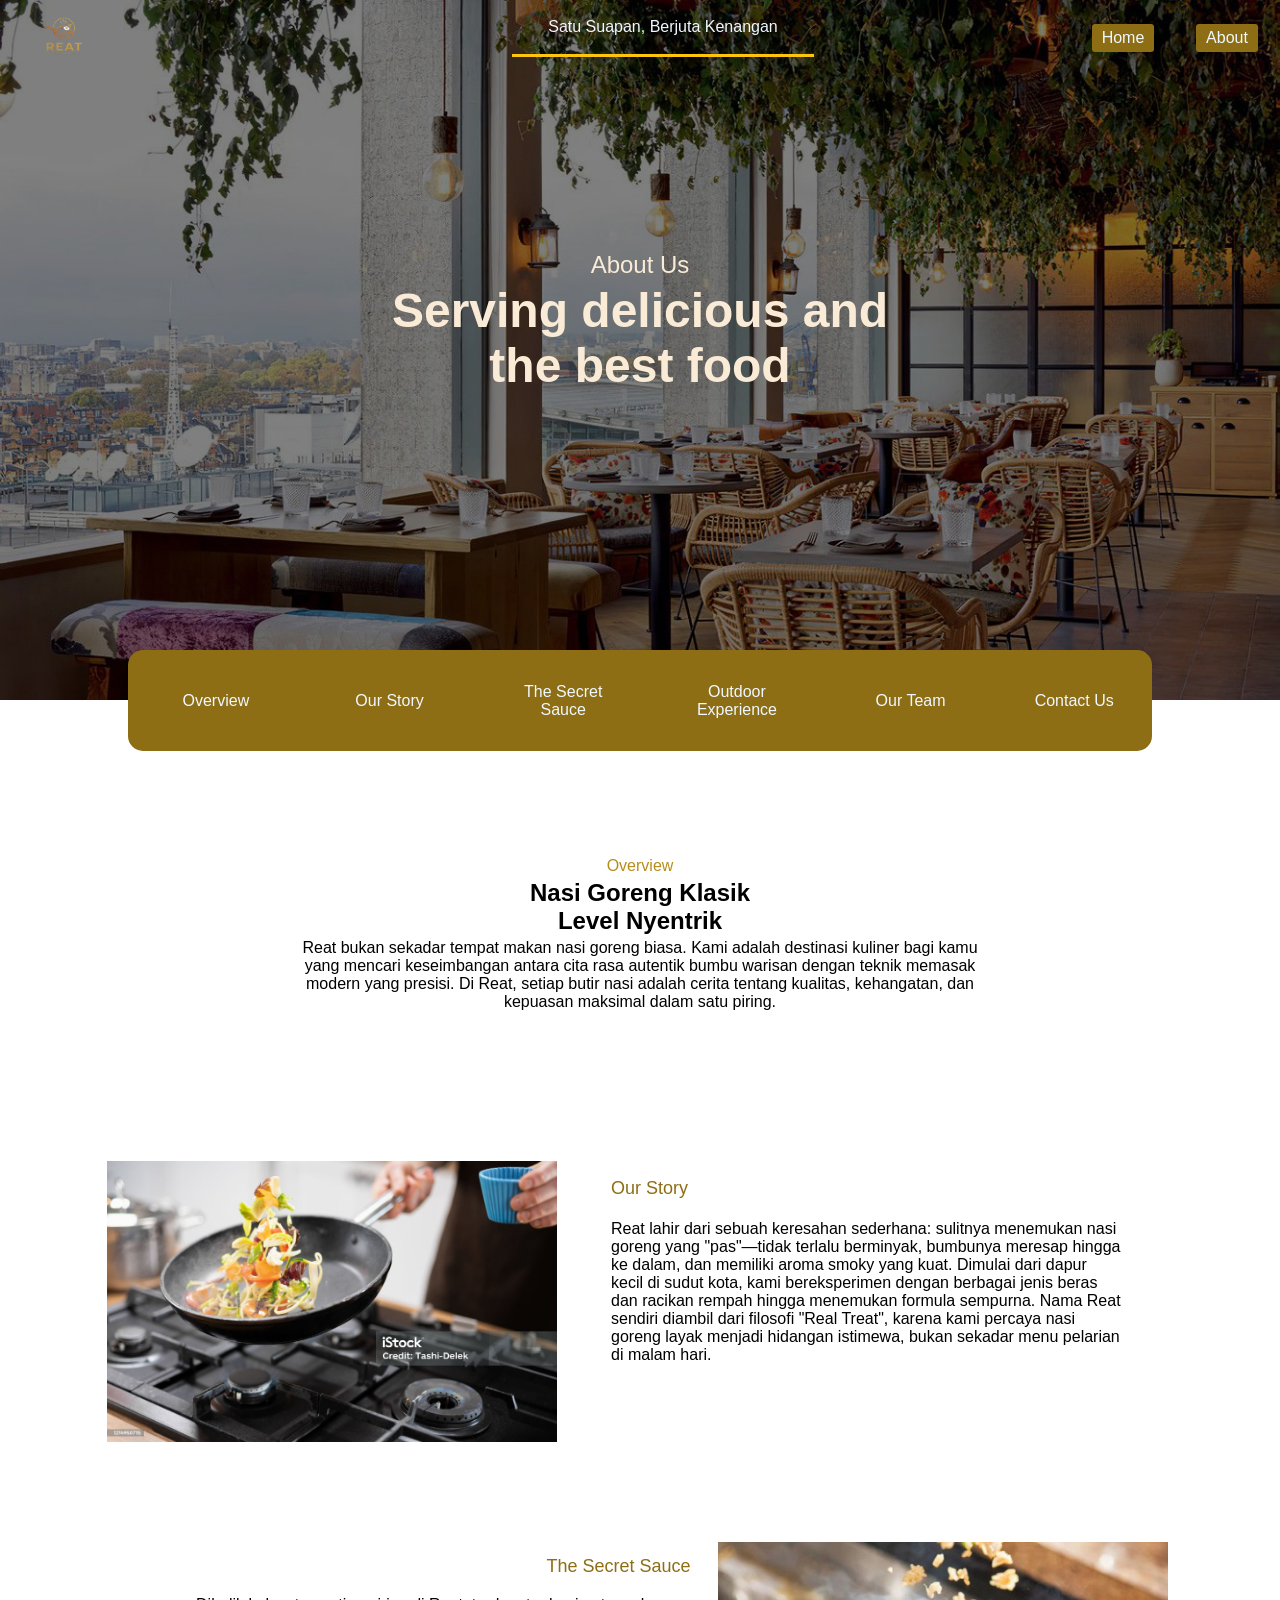
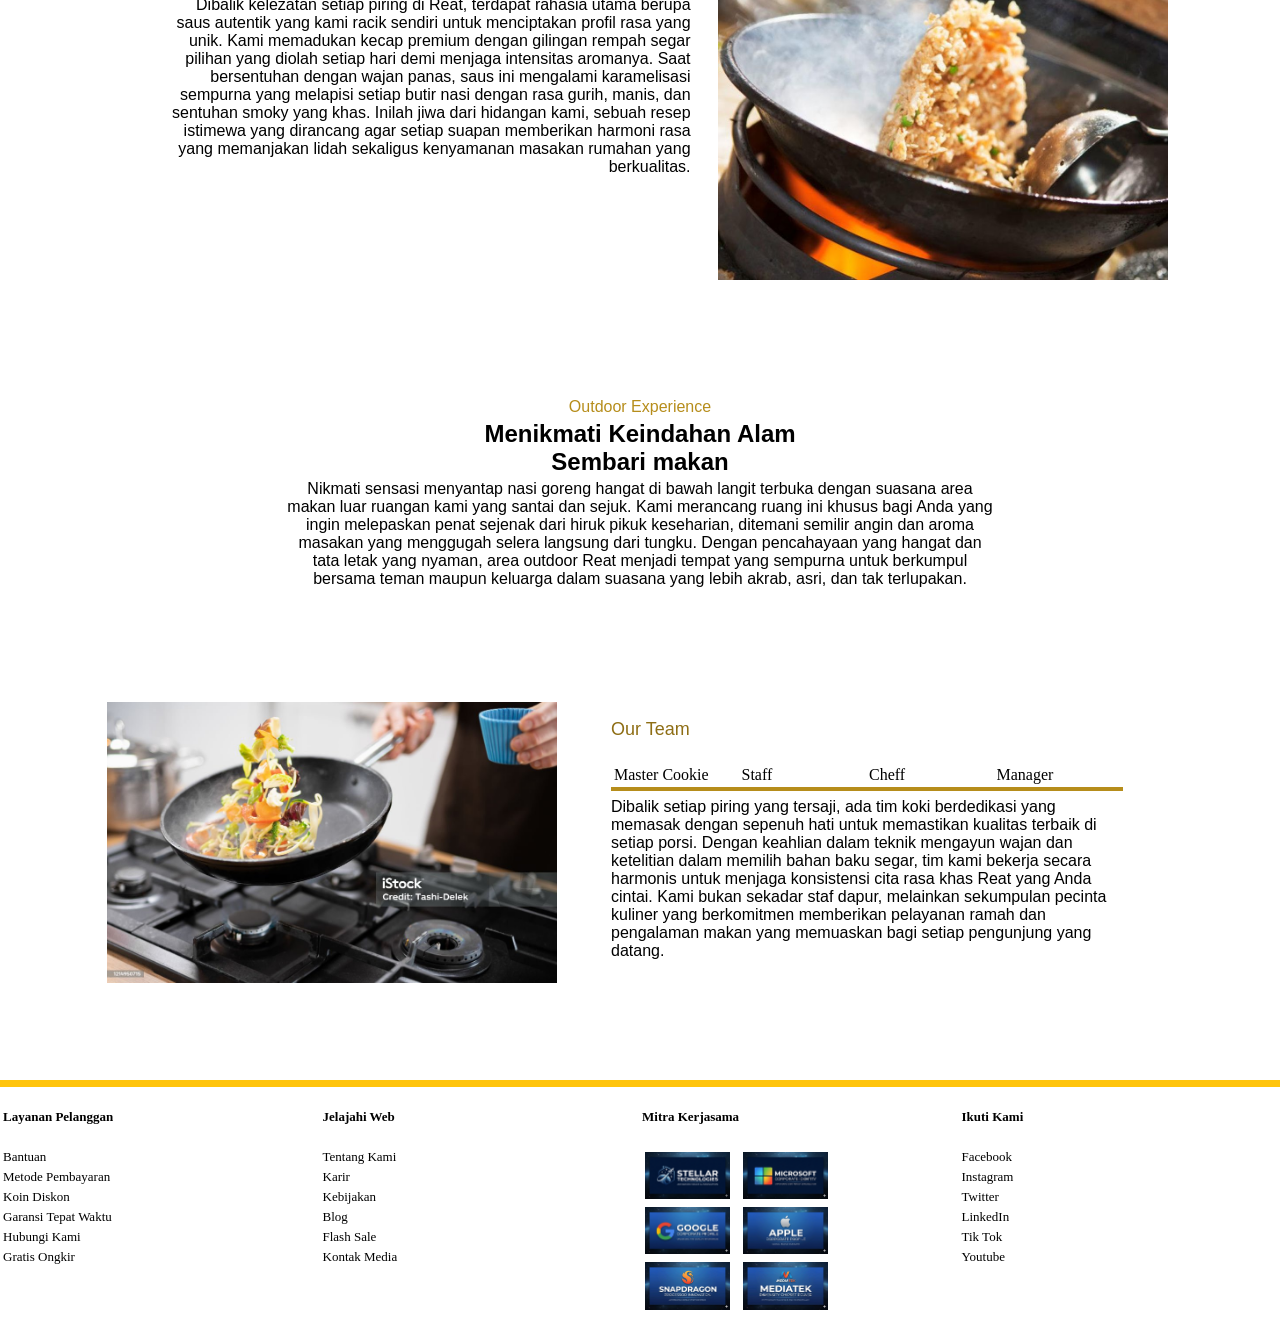
==== About-id.html @ 75ddb671 "Add files via upload" ====
<!DOCTYPE html>
<html lang="en">
<head>
    <meta charset="UTF-8">
    <meta name="viewport" content="width=device-width, initial-scale=1.0">
    <title>Document</title>
    <link rel="stylesheet" href="about.css">
</head>
<body>
    <div class="kinkk">
    <table class="hed" border="0" width="100%" height="30px">
        <tr>
            <td width="250px">
                 <img src="log.png" alt="logo" width="120px">
            </td>
            <td>
                <font>
                <center>
                    <p>
                        Satu Suapan, Berjuta Kenangan
                    </p><br>
                    <hr color="#ffc40c" width="300px" size="3" >
                </center>
                </font>
            </td>
            <td width="100px">
                <font> 
                <center>
                    <p>
                        <a href="m.html" class="oki0">
                            Home
                        </a>
                    </p>
                </center>
                </font>
            </td>
            <td width="100px">
                <font>
                <center>
                    <p>
                        <a href="About-id.html" class="oki0">
                            About
                        </a>
                    </p>
                </center>
                </font>
            </td>
        </tr>
    </table>
    


    <center>
        <table border="0" height="900px" width="95%" class="imm">
            <tr>
                <td width="20%" rowspan="2">
                    
                </td>
                <td width="60%" height="40%" valign="bottom">
                    About Us
                </td>
                <td width="20%">
                    
                </td>
            </tr>
            <tr>
                <td valign="top">
                    <h1>
                    Serving delicious and <br> the best food
                    </h1>
                </td>
            </tr>
        </table>
        <br><br>
        <font color="#FAF5EB" >
            <table class="subn" border="0" bgcolor="#8E6E15" width="85%" height="95px" style="font-family: 'Trebuchet MS', 'Lucida Sans Unicode', 'Lucida Grande', 'Lucida Sans', Arial, sans-serif;text-decoration: none;">
                <tr>
                    <td width="17%">
                        <div class="iw1">
                            <div class="w1">
                                <center>
                                    <a href="#15" style="text-decoration: none; color: aliceblue;">
                                        Overview
                                    </a>
                                </center>
                            </div>
                        </div>
                    </td>
                    <td width="17%">
                        <div class="iw2">
                            <div class="w2">
                                <center>
                                    <a href="#16" style="text-decoration: none; color: aliceblue;">
                                        Our Story
                                    </a>
                                </center>
                            </div>
                        </div>
                    </td>
                    <td width="17%">
                        <div class="iw3">
                            <div class="w3">
                                <center>
                                    <a href="#18" style="text-decoration: none; color: aliceblue;">
                                        The Secret Sauce
                                    </a>
                                </center>
                            </div>
                        </div>
                    </td>
                    <td width="17%">
                        <div class="iw4">
                            <div class="w4">
                                <center>
                                    <a href="#19" style="text-decoration: none; color: aliceblue;">
                                        Outdoor Experience
                                    </a>
                                </center>
                            </div>
                        </div>
                    </td>
                    <td width="17%">
                        <div class="iw5">
                            <div class="w5">
                                <center>
                                    <a href="#20" style="text-decoration: none; color: aliceblue;">
                                        Our Team
                                    </a>
                                </center>
                            </div>
                        </div>
                    </td>
                    <td width="17%">
                        <div class="iw6">
                            <div class="w6">
                                <center>
                                    <a href="#21" style="text-decoration: none; color: aliceblue;">
                                        Contact Us
                                    </a>
                                </center>
                            </div>
                        </div>
                    </td>
                </tr>
            </table>
        </font>
    </div>
    </center>

    <br><br><br>
    <center>
        <table border="0" width="80%">
            <tr>
                <td colspan="3" id="15">
                    <center>
                        <font face="Trebuchet MS, Arial, sans-serif" color="#B68D1B">
                            Overview
                        </font>
                    </center>
                </td>
            </tr>
            <tr>
                <td colspan="3">
                    <center>
                        <font face="Trebuchet MS, Arial, sans-serif">
                            <h2>
                            Nasi Goreng Klasik <br> Level Nyentrik
                            </h2>
                        </font>
                    </center>
                </td>
            </tr>
            <tr>
                <td width="15%">

                </td>
                <td>
                    <center>
                        <font face="Trebuchet MS, Arial, sans-serif">
                            Reat bukan sekadar tempat makan nasi goreng biasa. Kami adalah destinasi kuliner bagi kamu yang mencari keseimbangan antara cita rasa autentik bumbu warisan dengan teknik memasak modern yang presisi. Di Reat, setiap butir nasi adalah cerita tentang kualitas, kehangatan, dan kepuasan maksimal dalam satu piring.
                        </font>
                    </center>
                </td>
                <td width="15%">

                </td>
            </tr>
        </table>
    </center>
    <br><br><br><br><br><br><br><br>
    <table border="0" width="100%">
        <tr>
            <td width="100px" rowspan="2">

            </td>
            <td rowspan="2" width="500px">
                <img src="aboutimg/wj.jpg" alt="" width="450px">
            </td>
            <td height="55px" id="16">
                <font face="Trebuchet MS, Arial, sans-serif" color="#8E6E15" size="4">
                    Our Story
                </font>
            </td>
            <td rowspan="2" width="150px">
            </td>
        </tr>
        <tr>
            <td valign="top">
                <font face="Trebuchet MS, Arial, sans-serif">
                    Reat lahir dari sebuah keresahan sederhana: sulitnya menemukan nasi goreng yang "pas"—tidak terlalu berminyak, bumbunya meresap hingga ke dalam, dan memiliki aroma smoky yang kuat. Dimulai dari dapur kecil di sudut kota, kami bereksperimen dengan berbagai jenis beras dan racikan rempah hingga menemukan formula sempurna. Nama Reat sendiri diambil dari filosofi "Real Treat", karena kami percaya nasi goreng layak menjadi hidangan istimewa, bukan sekadar menu pelarian di malam hari.
                </font>
            </td>
        </tr>
    </table>
    <br><br><br><br><br>
    <table border="0" width="100%">
        <tr>
            <td width="150px" rowspan="2">

            </td>
            <td  width="500px" height="50px" id="18" align="right">
                <font face="Trebuchet MS, Arial, sans-serif" color="#8E6E15" size="4">
                    The Secret Sauce
                </font>
            </td>
            <td width="450px" rowspan="2" align="right">
                <img src="aboutimg/ar.jpeg" alt="" width="450px">
            </td>
            <td rowspan="2" width="100px">
            </td>
        </tr>
        <tr>
            <td valign="top" align="right">
                <font face="Trebuchet MS, Arial, sans-serif">
                    Dibalik kelezatan setiap piring di Reat, terdapat rahasia utama berupa saus autentik yang kami racik sendiri untuk menciptakan profil rasa yang unik. Kami memadukan kecap premium dengan gilingan rempah segar pilihan yang diolah setiap hari demi menjaga intensitas aromanya. Saat bersentuhan dengan wajan panas, saus ini mengalami karamelisasi sempurna yang melapisi setiap butir nasi dengan rasa gurih, manis, dan sentuhan smoky yang khas. Inilah jiwa dari hidangan kami, sebuah resep istimewa yang dirancang agar setiap suapan memberikan harmoni rasa yang memanjakan lidah sekaligus kenyamanan masakan rumahan yang berkualitas.
                </font>
            </td>
        </tr>
    </table>
    <br><br><br><br><br><br>

    <center>
        <table border="0" width="80%" id="19">
            <tr>
                <td colspan="3">
                    <center>
                        <font face="Trebuchet MS, Arial, sans-serif" color="#B68D1B">
                            Outdoor Experience
                        </font>
                    </center>
                </td>
            </tr>
            <tr>
                <td colspan="3">
                    <center>
                        <font face="Trebuchet MS, Arial, sans-serif">
                            <h2>
                            Menikmati Keindahan Alam <br> Sembari makan
                            </h2>
                        </font>
                    </center>
                </td>
            </tr>
            <tr>
                <td width="15%">

                </td>
                <td>
                    <center>
                        <font face="Trebuchet MS, Arial, sans-serif">
                           Nikmati sensasi menyantap nasi goreng hangat di bawah langit terbuka dengan suasana area makan luar ruangan kami yang santai dan sejuk. Kami merancang ruang ini khusus bagi Anda yang ingin melepaskan penat sejenak dari hiruk pikuk keseharian, ditemani semilir angin dan aroma masakan yang menggugah selera langsung dari tungku. Dengan pencahayaan yang hangat dan tata letak yang nyaman, area outdoor Reat menjadi tempat yang sempurna untuk berkumpul bersama teman maupun keluarga dalam suasana yang lebih akrab, asri, dan tak terlupakan.
                        </font>
                    </center>
                </td>
                <td width="15%">

                </td>
            </tr>
        </table>
    </center>
    <br><br><br><br><br><br>

    <table border="0" width="100%" id="20">
        <tr>
            <td width="100px" rowspan="3">

            </td>
            <td rowspan="3" width="500px">
                <img src="aboutimg/wj.jpg" alt="" width="450px">
            </td>
            <td height="55px" id="16">
                <font face="Trebuchet MS, Arial, sans-serif" color="#8E6E15" size="4">
                    Our Team
                </font>
            </td>
            <td rowspan="3" width="150px">
            </td>
        </tr>
        <tr>
            <td>
                <table border="0" width="100%">
                    <tr>
                        <td width="25%">
                            Master Cookie
                        </td>
                        <td width="25%">
                            Staff
                        </td>
                        <td width="25%">
                            Cheff
                        </td>
                        <td width="25%">
                            Manager
                        </td>
                    </tr>
                </table>
                <hr color="#B68D1B" size="4">
            </td>
        </tr>
        <tr>
            <td valign="top">
                <font face="Trebuchet MS, Arial, sans-serif">
                   Dibalik setiap piring yang tersaji, ada tim koki berdedikasi yang memasak dengan sepenuh hati untuk memastikan kualitas terbaik di setiap porsi. Dengan keahlian dalam teknik mengayun wajan dan ketelitian dalam memilih bahan baku segar, tim kami bekerja secara harmonis untuk menjaga konsistensi cita rasa khas Reat yang Anda cintai. Kami bukan sekadar staf dapur, melainkan sekumpulan pecinta kuliner yang berkomitmen memberikan pelayanan ramah dan pengalaman makan yang memuaskan bagi setiap pengunjung yang datang.
                </font>
            </td>
        </tr>
    </table>
    <br><br><br><br><br>

    <hr color="ffc40c" size="7">
    <font face="calibri" size="2">
    <table border="0" width="100%" height="240px" id="21">
        <tr>
            <td width="25%" height="55px">
                <font face="calibri">
                    <b>
                    Layanan Pelanggan
                    </b>
                </font>
            </td>
            <td width="25%">
                <font face="calibri">
                    <b>
                    Jelajahi Web
                    </b>
                </font>
            </td>
            <td width="25%">
                <font face="calibri">
                    <b>
                    Mitra Kerjasama
                    </b>
                </font>
            </td>
            <td width="25%" >
                <font face="calibri">
                    <b>
                    Ikuti Kami
                    </b>
                </font>
            </td>
        </tr>
        <tr>
            <td height="15px">
               Bantuan 
            </td>
            <td>
                Tentang Kami
            </td>
            <td rowspan="7" valign="top">
                <table border="0">
                    <tr>
                        <td valign="top">
                            <img src="stel.png" alt="" width="85px">
                        </td>
                        <td width="5px" rowspan="3">

                        </td>
                        <td>
                            <img src="mic.png" alt="" width="85px">
                        </td>
                    </tr>
                    <tr>
                        <td>
                            <img src="goggle.png" alt="" width="85px">
                        </td>
                        <td>
                            <img src="ap.png" alt="" width="85px">
                        </td>
                    </tr>
                    <tr>
                        <td>
                            <img src="sp.png" alt="" width="85px">
                        </td>
                        <td>
                            <img src="mt.png" alt="" width="85px">
                        </td>
                    </tr>
                </table>
            </td>
            <td>
                Facebook
            </td>
        </tr>
        <tr>
            <td height="15px">
                Metode Pembayaran
            </td>
            <td>
                Karir
            </td>
            <td>
                Instagram
            </td>
        </tr>
        <tr>
            <td height="15px">
                Koin Diskon
            </td>
            <td>
                Kebijakan
            </td>
            <td>
                Twitter
            </td>
        </tr>
        <tr>
            <td height="15px">
                Garansi Tepat Waktu
            </td>
            <td>
                Blog
            </td>
            <td>
                LinkedIn
            </td>
        </tr>
        <tr>
            <td height="15px">
                Hubungi Kami
            </td>
            <td>
                Flash Sale
            </td>
            <td>
                Tik Tok
            </td>
        </tr>
        <tr>
            <td height="15px">
                Gratis Ongkir
            </td>
            <td>
                Kontak Media
            </td>
            <td>
                Youtube
            </td>
        </tr>
        <tr>
            <td colspan="">

            </td>
        </tr>
    </table>
    </font>
</body>
</html>
---- about.css ----
* {
        margin: 0;
}

.kinkk {
    position: relative;
    height: 800px;
    width: 100%;
}

.kinkk .hed {
    color: aliceblue;
    font-family: 'Trebuchet MS', 'Lucida Sans Unicode', 'Lucida Grande', 'Lucida Sans', Arial, sans-serif;
}

.oki0 {
    color: aliceblue;
    font-family: 'Trebuchet MS', 'Lucida Sans Unicode', 'Lucida Grande', 'Lucida Sans', Arial, sans-serif;
    text-decoration: none;
    background-color: #8E6E15;
    border-radius: 3px;
    padding-left: 10%;
    padding-right: 10%;
    padding-top: 5%;
    padding-bottom: 5%;
    display: inline-block;
    transition: 0.5s ease-in-out;
}

.oki0:hover {
    transform: scale(1.2);
}

.imm {
    position: absolute;
    text-align: center;
    font-size: x-large;
    top: 0;
    z-index: -1;
    background-image: url(re.jpg); 
    background-size: cover;
    width: 100%;
    height: 700px;
    color: antiquewhite;
    font-family: 'Trebuchet MS', 'Lucida Sans Unicode', 'Lucida Grande', 'Lucida Sans', Arial, sans-serif;
}

.subn { 
    left: 10%;
    position: absolute;
    z-index: 0;
    border-radius: 15px;
    top: 650px;
    width: 80%;
}


.iw1 {
    width: 100%;
    height: 95px; 
    display: flex;
    justify-content: center;
    align-items: center;     
}

.w1 {
    width: 70%; 
    height: 50%; 
    display: flex;
    justify-content: center;
    align-items: center;
    transition: 0.7s ease-in-out;
    border-radius: 5px;
}

.w1:hover {
    transform: scale(1.1);
    background-color: rgb(98, 75, 14);
    box-shadow: 0 0 1px 5px rgba(98, 75, 14, 0.9);
}

.iw2 {
    width: 100%;
    height: 95px; 
    display: flex;
    justify-content: center;
    align-items: center;     
}

.w2 {
    width: 70%; 
    height: 50%; 
    display: flex;
    justify-content: center;
    align-items: center;
    transition: 0.7s ease-in-out;
    border-radius: 5px;
}

.w2:hover {
    transform: scale(1.1);
    background-color: #624b0e;
    box-shadow: 0 0 10px 5px rgba(98, 75, 14, 0.9);
}

.iw3 {
    width: 100%;
    height: 95px; 
    display: flex;
    justify-content: center;
    align-items: center;     
}

.w3 {
    width: 70%; 
    height: 50%; 
    display: flex;
    justify-content: center;
    align-items: center;
    transition: 0.7s ease-in-out;
    border-radius: 5px;
}

.w3:hover {
    transform: scale(1.1);
    background-color: #624b0e;
    box-shadow: 0 0 10px 5px rgba(98, 75, 14, 0.9);
}

.iw4 {
    width: 100%;
    height: 95px; 
    display: flex;
    justify-content: center;
    align-items: center;     
}

.w4 {
    width: 70%; 
    height: 50%; 
    display: flex;
    justify-content: center;
    align-items: center;
    transition: 0.7s ease-in-out;
    border-radius: 5px;
}

.w4:hover {
    transform: scale(1.1);
    background-color: #624b0e;
    box-shadow: 0 0 10px 5px rgba(98, 75, 14, 0.9);
}

.iw5 {
    width: 100%;
    height: 95px; 
    display: flex;
    justify-content: center;
    align-items: center;     
}

.w5 {
    width: 70%; 
    height: 50%; 
    display: flex;
    justify-content: center;
    align-items: center;
    transition: 0.7s ease-in-out;
    border-radius: 5px;
}

.w5:hover {
    transform: scale(1.1);
    background-color: #624b0e;
    box-shadow: 0 0 10px 5px rgba(98, 75, 14, 0.9);
}

.iw6 {
    width: 100%;
    height: 95px; 
    display: flex;
    justify-content: center;
    align-items: center;     
}

.w6 {
    width: 70%; 
    height: 50%; 
    display: flex;
    justify-content: center;
    align-items: center;
    transition: 0.7s ease-in-out;
    border-radius: 5px;
}

.w6:hover {
    transform: scale(1.1);
    background-color: #624b0e;
    box-shadow: 0 0 10px 5px rgba(98, 75, 14, 0.9);
}
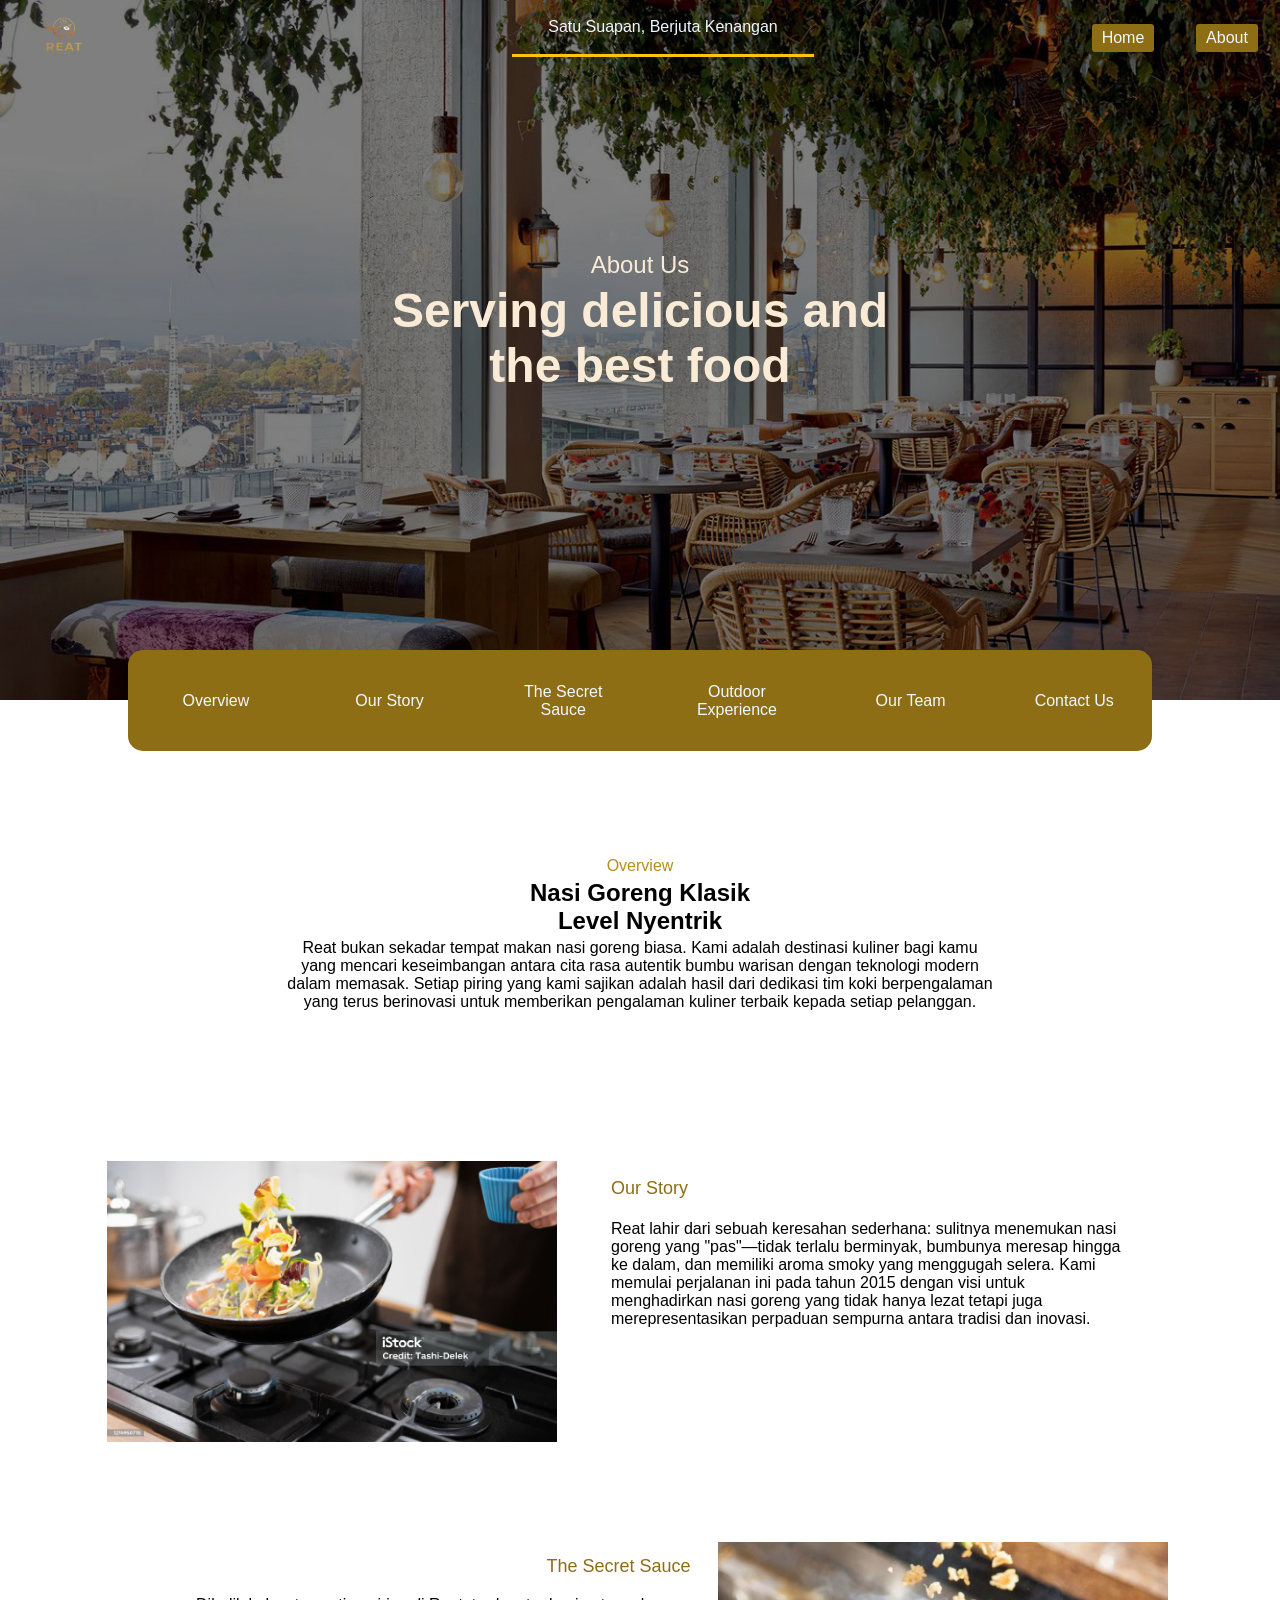
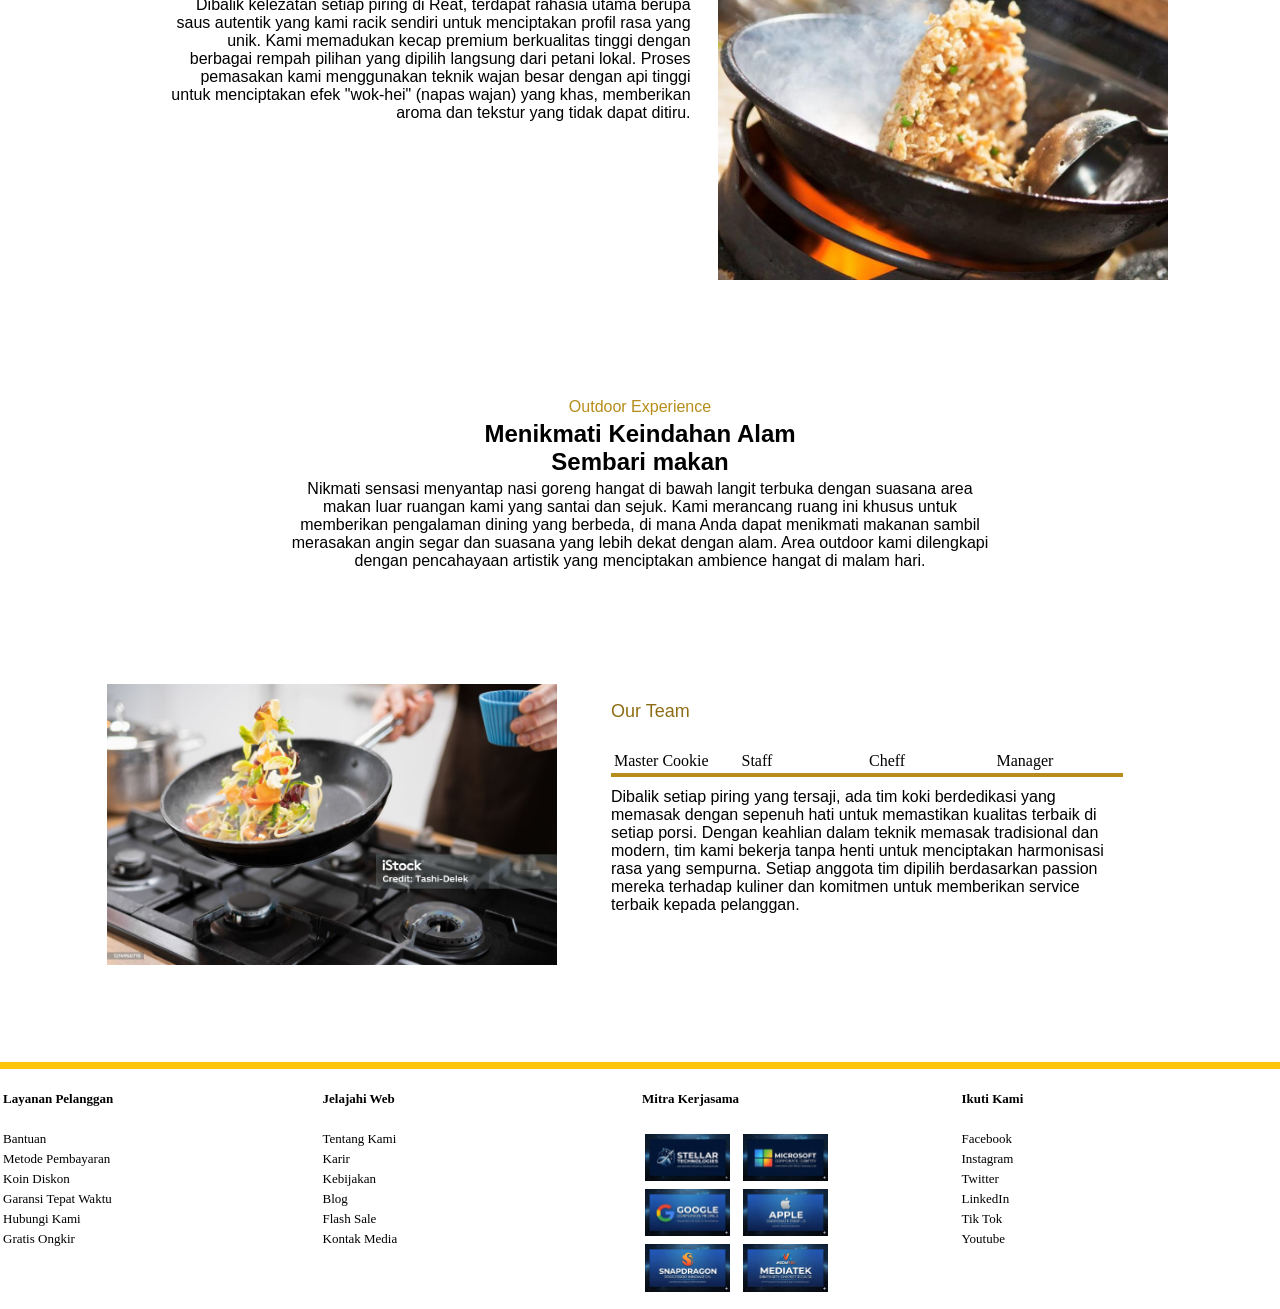
==== commit bbbaf4a4: "Create index.html and update links from m.html to index.html in About-id.html and end.html" ====
--- a/About-id.html
+++ b/About-id.html
@@ -1,468 +1,468 @@
-<!DOCTYPE html>
-<html lang="en">
-<head>
-    <meta charset="UTF-8">
-    <meta name="viewport" content="width=device-width, initial-scale=1.0">
-    <title>Document</title>
-    <link rel="stylesheet" href="about.css">
-</head>
-<body>
-    <div class="kinkk">
-    <table class="hed" border="0" width="100%" height="30px">
-        <tr>
-            <td width="250px">
-                 <img src="log.png" alt="logo" width="120px">
-            </td>
-            <td>
-                <font>
-                <center>
-                    <p>
-                        Satu Suapan, Berjuta Kenangan
-                    </p><br>
-                    <hr color="#ffc40c" width="300px" size="3" >
-                </center>
-                </font>
-            </td>
-            <td width="100px">
-                <font> 
-                <center>
-                    <p>
-                        <a href="m.html" class="oki0">
-                            Home
-                        </a>
-                    </p>
-                </center>
-                </font>
-            </td>
-            <td width="100px">
-                <font>
-                <center>
-                    <p>
-                        <a href="About-id.html" class="oki0">
-                            About
-                        </a>
-                    </p>
-                </center>
-                </font>
-            </td>
-        </tr>
-    </table>
-    
-
-
-    <center>
-        <table border="0" height="900px" width="95%" class="imm">
-            <tr>
-                <td width="20%" rowspan="2">
-                    
-                </td>
-                <td width="60%" height="40%" valign="bottom">
-                    About Us
-                </td>
-                <td width="20%">
-                    
-                </td>
-            </tr>
-            <tr>
-                <td valign="top">
-                    <h1>
-                    Serving delicious and <br> the best food
-                    </h1>
-                </td>
-            </tr>
-        </table>
-        <br><br>
-        <font color="#FAF5EB" >
-            <table class="subn" border="0" bgcolor="#8E6E15" width="85%" height="95px" style="font-family: 'Trebuchet MS', 'Lucida Sans Unicode', 'Lucida Grande', 'Lucida Sans', Arial, sans-serif;text-decoration: none;">
-                <tr>
-                    <td width="17%">
-                        <div class="iw1">
-                            <div class="w1">
-                                <center>
-                                    <a href="#15" style="text-decoration: none; color: aliceblue;">
-                                        Overview
-                                    </a>
-                                </center>
-                            </div>
-                        </div>
-                    </td>
-                    <td width="17%">
-                        <div class="iw2">
-                            <div class="w2">
-                                <center>
-                                    <a href="#16" style="text-decoration: none; color: aliceblue;">
-                                        Our Story
-                                    </a>
-                                </center>
-                            </div>
-                        </div>
-                    </td>
-                    <td width="17%">
-                        <div class="iw3">
-                            <div class="w3">
-                                <center>
-                                    <a href="#18" style="text-decoration: none; color: aliceblue;">
-                                        The Secret Sauce
-                                    </a>
-                                </center>
-                            </div>
-                        </div>
-                    </td>
-                    <td width="17%">
-                        <div class="iw4">
-                            <div class="w4">
-                                <center>
-                                    <a href="#19" style="text-decoration: none; color: aliceblue;">
-                                        Outdoor Experience
-                                    </a>
-                                </center>
-                            </div>
-                        </div>
-                    </td>
-                    <td width="17%">
-                        <div class="iw5">
-                            <div class="w5">
-                                <center>
-                                    <a href="#20" style="text-decoration: none; color: aliceblue;">
-                                        Our Team
-                                    </a>
-                                </center>
-                            </div>
-                        </div>
-                    </td>
-                    <td width="17%">
-                        <div class="iw6">
-                            <div class="w6">
-                                <center>
-                                    <a href="#21" style="text-decoration: none; color: aliceblue;">
-                                        Contact Us
-                                    </a>
-                                </center>
-                            </div>
-                        </div>
-                    </td>
-                </tr>
-            </table>
-        </font>
-    </div>
-    </center>
-
-    <br><br><br>
-    <center>
-        <table border="0" width="80%">
-            <tr>
-                <td colspan="3" id="15">
-                    <center>
-                        <font face="Trebuchet MS, Arial, sans-serif" color="#B68D1B">
-                            Overview
-                        </font>
-                    </center>
-                </td>
-            </tr>
-            <tr>
-                <td colspan="3">
-                    <center>
-                        <font face="Trebuchet MS, Arial, sans-serif">
-                            <h2>
-                            Nasi Goreng Klasik <br> Level Nyentrik
-                            </h2>
-                        </font>
-                    </center>
-                </td>
-            </tr>
-            <tr>
-                <td width="15%">
-
-                </td>
-                <td>
-                    <center>
-                        <font face="Trebuchet MS, Arial, sans-serif">
-                            Reat bukan sekadar tempat makan nasi goreng biasa. Kami adalah destinasi kuliner bagi kamu yang mencari keseimbangan antara cita rasa autentik bumbu warisan dengan teknik memasak modern yang presisi. Di Reat, setiap butir nasi adalah cerita tentang kualitas, kehangatan, dan kepuasan maksimal dalam satu piring.
-                        </font>
-                    </center>
-                </td>
-                <td width="15%">
-
-                </td>
-            </tr>
-        </table>
-    </center>
-    <br><br><br><br><br><br><br><br>
-    <table border="0" width="100%">
-        <tr>
-            <td width="100px" rowspan="2">
-
-            </td>
-            <td rowspan="2" width="500px">
-                <img src="aboutimg/wj.jpg" alt="" width="450px">
-            </td>
-            <td height="55px" id="16">
-                <font face="Trebuchet MS, Arial, sans-serif" color="#8E6E15" size="4">
-                    Our Story
-                </font>
-            </td>
-            <td rowspan="2" width="150px">
-            </td>
-        </tr>
-        <tr>
-            <td valign="top">
-                <font face="Trebuchet MS, Arial, sans-serif">
-                    Reat lahir dari sebuah keresahan sederhana: sulitnya menemukan nasi goreng yang "pas"—tidak terlalu berminyak, bumbunya meresap hingga ke dalam, dan memiliki aroma smoky yang kuat. Dimulai dari dapur kecil di sudut kota, kami bereksperimen dengan berbagai jenis beras dan racikan rempah hingga menemukan formula sempurna. Nama Reat sendiri diambil dari filosofi "Real Treat", karena kami percaya nasi goreng layak menjadi hidangan istimewa, bukan sekadar menu pelarian di malam hari.
-                </font>
-            </td>
-        </tr>
-    </table>
-    <br><br><br><br><br>
-    <table border="0" width="100%">
-        <tr>
-            <td width="150px" rowspan="2">
-
-            </td>
-            <td  width="500px" height="50px" id="18" align="right">
-                <font face="Trebuchet MS, Arial, sans-serif" color="#8E6E15" size="4">
-                    The Secret Sauce
-                </font>
-            </td>
-            <td width="450px" rowspan="2" align="right">
-                <img src="aboutimg/ar.jpeg" alt="" width="450px">
-            </td>
-            <td rowspan="2" width="100px">
-            </td>
-        </tr>
-        <tr>
-            <td valign="top" align="right">
-                <font face="Trebuchet MS, Arial, sans-serif">
-                    Dibalik kelezatan setiap piring di Reat, terdapat rahasia utama berupa saus autentik yang kami racik sendiri untuk menciptakan profil rasa yang unik. Kami memadukan kecap premium dengan gilingan rempah segar pilihan yang diolah setiap hari demi menjaga intensitas aromanya. Saat bersentuhan dengan wajan panas, saus ini mengalami karamelisasi sempurna yang melapisi setiap butir nasi dengan rasa gurih, manis, dan sentuhan smoky yang khas. Inilah jiwa dari hidangan kami, sebuah resep istimewa yang dirancang agar setiap suapan memberikan harmoni rasa yang memanjakan lidah sekaligus kenyamanan masakan rumahan yang berkualitas.
-                </font>
-            </td>
-        </tr>
-    </table>
-    <br><br><br><br><br><br>
-
-    <center>
-        <table border="0" width="80%" id="19">
-            <tr>
-                <td colspan="3">
-                    <center>
-                        <font face="Trebuchet MS, Arial, sans-serif" color="#B68D1B">
-                            Outdoor Experience
-                        </font>
-                    </center>
-                </td>
-            </tr>
-            <tr>
-                <td colspan="3">
-                    <center>
-                        <font face="Trebuchet MS, Arial, sans-serif">
-                            <h2>
-                            Menikmati Keindahan Alam <br> Sembari makan
-                            </h2>
-                        </font>
-                    </center>
-                </td>
-            </tr>
-            <tr>
-                <td width="15%">
-
-                </td>
-                <td>
-                    <center>
-                        <font face="Trebuchet MS, Arial, sans-serif">
-                           Nikmati sensasi menyantap nasi goreng hangat di bawah langit terbuka dengan suasana area makan luar ruangan kami yang santai dan sejuk. Kami merancang ruang ini khusus bagi Anda yang ingin melepaskan penat sejenak dari hiruk pikuk keseharian, ditemani semilir angin dan aroma masakan yang menggugah selera langsung dari tungku. Dengan pencahayaan yang hangat dan tata letak yang nyaman, area outdoor Reat menjadi tempat yang sempurna untuk berkumpul bersama teman maupun keluarga dalam suasana yang lebih akrab, asri, dan tak terlupakan.
-                        </font>
-                    </center>
-                </td>
-                <td width="15%">
-
-                </td>
-            </tr>
-        </table>
-    </center>
-    <br><br><br><br><br><br>
-
-    <table border="0" width="100%" id="20">
-        <tr>
-            <td width="100px" rowspan="3">
-
-            </td>
-            <td rowspan="3" width="500px">
-                <img src="aboutimg/wj.jpg" alt="" width="450px">
-            </td>
-            <td height="55px" id="16">
-                <font face="Trebuchet MS, Arial, sans-serif" color="#8E6E15" size="4">
-                    Our Team
-                </font>
-            </td>
-            <td rowspan="3" width="150px">
-            </td>
-        </tr>
-        <tr>
-            <td>
-                <table border="0" width="100%">
-                    <tr>
-                        <td width="25%">
-                            Master Cookie
-                        </td>
-                        <td width="25%">
-                            Staff
-                        </td>
-                        <td width="25%">
-                            Cheff
-                        </td>
-                        <td width="25%">
-                            Manager
-                        </td>
-                    </tr>
-                </table>
-                <hr color="#B68D1B" size="4">
-            </td>
-        </tr>
-        <tr>
-            <td valign="top">
-                <font face="Trebuchet MS, Arial, sans-serif">
-                   Dibalik setiap piring yang tersaji, ada tim koki berdedikasi yang memasak dengan sepenuh hati untuk memastikan kualitas terbaik di setiap porsi. Dengan keahlian dalam teknik mengayun wajan dan ketelitian dalam memilih bahan baku segar, tim kami bekerja secara harmonis untuk menjaga konsistensi cita rasa khas Reat yang Anda cintai. Kami bukan sekadar staf dapur, melainkan sekumpulan pecinta kuliner yang berkomitmen memberikan pelayanan ramah dan pengalaman makan yang memuaskan bagi setiap pengunjung yang datang.
-                </font>
-            </td>
-        </tr>
-    </table>
-    <br><br><br><br><br>
-
-    <hr color="ffc40c" size="7">
-    <font face="calibri" size="2">
-    <table border="0" width="100%" height="240px" id="21">
-        <tr>
-            <td width="25%" height="55px">
-                <font face="calibri">
-                    <b>
-                    Layanan Pelanggan
-                    </b>
-                </font>
-            </td>
-            <td width="25%">
-                <font face="calibri">
-                    <b>
-                    Jelajahi Web
-                    </b>
-                </font>
-            </td>
-            <td width="25%">
-                <font face="calibri">
-                    <b>
-                    Mitra Kerjasama
-                    </b>
-                </font>
-            </td>
-            <td width="25%" >
-                <font face="calibri">
-                    <b>
-                    Ikuti Kami
-                    </b>
-                </font>
-            </td>
-        </tr>
-        <tr>
-            <td height="15px">
-               Bantuan 
-            </td>
-            <td>
-                Tentang Kami
-            </td>
-            <td rowspan="7" valign="top">
-                <table border="0">
-                    <tr>
-                        <td valign="top">
-                            <img src="stel.png" alt="" width="85px">
-                        </td>
-                        <td width="5px" rowspan="3">
-
-                        </td>
-                        <td>
-                            <img src="mic.png" alt="" width="85px">
-                        </td>
-                    </tr>
-                    <tr>
-                        <td>
-                            <img src="goggle.png" alt="" width="85px">
-                        </td>
-                        <td>
-                            <img src="ap.png" alt="" width="85px">
-                        </td>
-                    </tr>
-                    <tr>
-                        <td>
-                            <img src="sp.png" alt="" width="85px">
-                        </td>
-                        <td>
-                            <img src="mt.png" alt="" width="85px">
-                        </td>
-                    </tr>
-                </table>
-            </td>
-            <td>
-                Facebook
-            </td>
-        </tr>
-        <tr>
-            <td height="15px">
-                Metode Pembayaran
-            </td>
-            <td>
-                Karir
-            </td>
-            <td>
-                Instagram
-            </td>
-        </tr>
-        <tr>
-            <td height="15px">
-                Koin Diskon
-            </td>
-            <td>
-                Kebijakan
-            </td>
-            <td>
-                Twitter
-            </td>
-        </tr>
-        <tr>
-            <td height="15px">
-                Garansi Tepat Waktu
-            </td>
-            <td>
-                Blog
-            </td>
-            <td>
-                LinkedIn
-            </td>
-        </tr>
-        <tr>
-            <td height="15px">
-                Hubungi Kami
-            </td>
-            <td>
-                Flash Sale
-            </td>
-            <td>
-                Tik Tok
-            </td>
-        </tr>
-        <tr>
-            <td height="15px">
-                Gratis Ongkir
-            </td>
-            <td>
-                Kontak Media
-            </td>
-            <td>
-                Youtube
-            </td>
-        </tr>
-        <tr>
-            <td colspan="">
-
-            </td>
-        </tr>
-    </table>
-    </font>
-</body>
+<!DOCTYPE html>
+<html lang="en">
+<head>
+    <meta charset="UTF-8">
+    <meta name="viewport" content="width=device-width, initial-scale=1.0">
+    <title>Document</title>
+    <link rel="stylesheet" href="about.css">
+</head>
+<body>
+    <div class="kinkk">
+    <table class="hed" border="0" width="100%" height="30px">
+        <tr>
+            <td width="250px">
+                 <img src="log.png" alt="logo" width="120px">
+            </td>
+            <td>
+                <font>
+                <center>
+                    <p>
+                        Satu Suapan, Berjuta Kenangan
+                    </p><br>
+                    <hr color="#ffc40c" width="300px" size="3" >
+                </center>
+                </font>
+            </td>
+            <td width="100px">
+                <font> 
+                <center>
+                    <p>
+                        <a href="index.html" class="oki0">
+                            Home
+                        </a>
+                    </p>
+                </center>
+                </font>
+            </td>
+            <td width="100px">
+                <font>
+                <center>
+                    <p>
+                        <a href="About-id.html" class="oki0">
+                            About
+                        </a>
+                    </p>
+                </center>
+                </font>
+            </td>
+        </tr>
+    </table>
+    
+
+
+    <center>
+        <table border="0" height="900px" width="95%" class="imm">
+            <tr>
+                <td width="20%" rowspan="2">
+                    
+                </td>
+                <td width="60%" height="40%" valign="bottom">
+                    About Us
+                </td>
+                <td width="20%">
+                    
+                </td>
+            </tr>
+            <tr>
+                <td valign="top">
+                    <h1>
+                    Serving delicious and <br> the best food
+                    </h1>
+                </td>
+            </tr>
+        </table>
+        <br><br>
+        <font color="#FAF5EB" >
+            <table class="subn" border="0" bgcolor="#8E6E15" width="85%" height="95px" style="font-family: 'Trebuchet MS', 'Lucida Sans Unicode', 'Lucida Grande', 'Lucida Sans', Arial, sans-serif;">
+                <tr>
+                    <td width="17%">
+                        <div class="iw1">
+                            <div class="w1">
+                                <center>
+                                    <a href="#15" style="text-decoration: none; color: aliceblue;">
+                                        Overview
+                                    </a>
+                                </center>
+                            </div>
+                        </div>
+                    </td>
+                    <td width="17%">
+                        <div class="iw2">
+                            <div class="w2">
+                                <center>
+                                    <a href="#16" style="text-decoration: none; color: aliceblue;">
+                                        Our Story
+                                    </a>
+                                </center>
+                            </div>
+                        </div>
+                    </td>
+                    <td width="17%">
+                        <div class="iw3">
+                            <div class="w3">
+                                <center>
+                                    <a href="#18" style="text-decoration: none; color: aliceblue;">
+                                        The Secret Sauce
+                                    </a>
+                                </center>
+                            </div>
+                        </div>
+                    </td>
+                    <td width="17%">
+                        <div class="iw4">
+                            <div class="w4">
+                                <center>
+                                    <a href="#19" style="text-decoration: none; color: aliceblue;">
+                                        Outdoor Experience
+                                    </a>
+                                </center>
+                            </div>
+                        </div>
+                    </td>
+                    <td width="17%">
+                        <div class="iw5">
+                            <div class="w5">
+                                <center>
+                                    <a href="#20" style="text-decoration: none; color: aliceblue;">
+                                        Our Team
+                                    </a>
+                                </center>
+                            </div>
+                        </div>
+                    </td>
+                    <td width="17%">
+                        <div class="iw6">
+                            <div class="w6">
+                                <center>
+                                    <a href="#21" style="text-decoration: none; color: aliceblue;">
+                                        Contact Us
+                                    </a>
+                                </center>
+                            </div>
+                        </div>
+                    </td>
+                </tr>
+            </table>
+        </font>
+    </div>
+    </center>
+
+    <br><br><br>
+    <center>
+        <table border="0" width="80%">
+            <tr>
+                <td colspan="3" id="15">
+                    <center>
+                        <font face="Trebuchet MS, Arial, sans-serif" color="#B68D1B">
+                            Overview
+                        </font>
+                    </center>
+                </td>
+            </tr>
+            <tr>
+                <td colspan="3">
+                    <center>
+                        <font face="Trebuchet MS, Arial, sans-serif">
+                            <h2>
+                            Nasi Goreng Klasik <br> Level Nyentrik
+                            </h2>
+                        </font>
+                    </center>
+                </td>
+            </tr>
+            <tr>
+                <td width="15%">
+
+                </td>
+                <td>
+                    <center>
+                        <font face="Trebuchet MS, Arial, sans-serif">
+                            Reat bukan sekadar tempat makan nasi goreng biasa. Kami adalah destinasi kuliner bagi kamu yang mencari keseimbangan antara cita rasa autentik bumbu warisan dengan teknologi modern dalam memasak. Setiap piring yang kami sajikan adalah hasil dari dedikasi tim koki berpengalaman yang terus berinovasi untuk memberikan pengalaman kuliner terbaik kepada setiap pelanggan.
+                        </font>
+                    </center>
+                </td>
+                <td width="15%">
+
+                </td>
+            </tr>
+        </table>
+    </center>
+    <br><br><br><br><br><br><br><br>
+    <table border="0" width="100%">
+        <tr>
+            <td width="100px" rowspan="2">
+
+            </td>
+            <td rowspan="2" width="500px">
+                <img src="aboutimg/wj.jpg" alt="" width="450px">
+            </td>
+            <td height="55px" id="16">
+                <font face="Trebuchet MS, Arial, sans-serif" color="#8E6E15" size="4">
+                    Our Story
+                </font>
+            </td>
+            <td rowspan="2" width="150px">
+            </td>
+        </tr>
+        <tr>
+            <td valign="top">
+                <font face="Trebuchet MS, Arial, sans-serif">
+                    Reat lahir dari sebuah keresahan sederhana: sulitnya menemukan nasi goreng yang "pas"—tidak terlalu berminyak, bumbunya meresap hingga ke dalam, dan memiliki aroma smoky yang menggugah selera. Kami memulai perjalanan ini pada tahun 2015 dengan visi untuk menghadirkan nasi goreng yang tidak hanya lezat tetapi juga merepresentasikan perpaduan sempurna antara tradisi dan inovasi.
+                </font>
+            </td>
+        </tr>
+    </table>
+    <br><br><br><br><br>
+    <table border="0" width="100%">
+        <tr>
+            <td width="150px" rowspan="2">
+
+            </td>
+            <td  width="500px" height="50px" id="18" align="right">
+                <font face="Trebuchet MS, Arial, sans-serif" color="#8E6E15" size="4">
+                    The Secret Sauce
+                </font>
+            </td>
+            <td width="450px" rowspan="2" align="right">
+                <img src="aboutimg/ar.jpeg" alt="" width="450px">
+            </td>
+            <td rowspan="2" width="100px">
+            </td>
+        </tr>
+        <tr>
+            <td valign="top" align="right">
+                <font face="Trebuchet MS, Arial, sans-serif">
+                    Dibalik kelezatan setiap piring di Reat, terdapat rahasia utama berupa saus autentik yang kami racik sendiri untuk menciptakan profil rasa yang unik. Kami memadukan kecap premium berkualitas tinggi dengan berbagai rempah pilihan yang dipilih langsung dari petani lokal. Proses pemasakan kami menggunakan teknik wajan besar dengan api tinggi untuk menciptakan efek "wok-hei" (napas wajan) yang khas, memberikan aroma dan tekstur yang tidak dapat ditiru.
+                </font>
+            </td>
+        </tr>
+    </table>
+    <br><br><br><br><br><br>
+
+    <center>
+        <table border="0" width="80%" id="19">
+            <tr>
+                <td colspan="3">
+                    <center>
+                        <font face="Trebuchet MS, Arial, sans-serif" color="#B68D1B">
+                            Outdoor Experience
+                        </font>
+                    </center>
+                </td>
+            </tr>
+            <tr>
+                <td colspan="3">
+                    <center>
+                        <font face="Trebuchet MS, Arial, sans-serif">
+                            <h2>
+                            Menikmati Keindahan Alam <br> Sembari makan
+                            </h2>
+                        </font>
+                    </center>
+                </td>
+            </tr>
+            <tr>
+                <td width="15%">
+
+                </td>
+                <td>
+                    <center>
+                        <font face="Trebuchet MS, Arial, sans-serif">
+                           Nikmati sensasi menyantap nasi goreng hangat di bawah langit terbuka dengan suasana area makan luar ruangan kami yang santai dan sejuk. Kami merancang ruang ini khusus untuk memberikan pengalaman dining yang berbeda, di mana Anda dapat menikmati makanan sambil merasakan angin segar dan suasana yang lebih dekat dengan alam. Area outdoor kami dilengkapi dengan pencahayaan artistik yang menciptakan ambience hangat di malam hari.
+                        </font>
+                    </center>
+                </td>
+                <td width="15%">
+
+                </td>
+            </tr>
+        </table>
+    </center>
+    <br><br><br><br><br><br>
+
+    <table border="0" width="100%" id="20">
+        <tr>
+            <td width="100px" rowspan="3">
+
+            </td>
+            <td rowspan="3" width="500px">
+                <img src="aboutimg/wj.jpg" alt="" width="450px">
+            </td>
+            <td height="55px" id="16">
+                <font face="Trebuchet MS, Arial, sans-serif" color="#8E6E15" size="4">
+                    Our Team
+                </font>
+            </td>
+            <td rowspan="3" width="150px">
+            </td>
+        </tr>
+        <tr>
+            <td>
+                <table border="0" width="100%">
+                    <tr>
+                        <td width="25%">
+                            Master Cookie
+                        </td>
+                        <td width="25%">
+                            Staff
+                        </td>
+                        <td width="25%">
+                            Cheff
+                        </td>
+                        <td width="25%">
+                            Manager
+                        </td>
+                    </tr>
+                </table>
+                <hr color="#B68D1B" size="4">
+            </td>
+        </tr>
+        <tr>
+            <td valign="top">
+                <font face="Trebuchet MS, Arial, sans-serif">
+                   Dibalik setiap piring yang tersaji, ada tim koki berdedikasi yang memasak dengan sepenuh hati untuk memastikan kualitas terbaik di setiap porsi. Dengan keahlian dalam teknik memasak tradisional dan modern, tim kami bekerja tanpa henti untuk menciptakan harmonisasi rasa yang sempurna. Setiap anggota tim dipilih berdasarkan passion mereka terhadap kuliner dan komitmen untuk memberikan service terbaik kepada pelanggan.
+                </font>
+            </td>
+        </tr>
+    </table>
+    <br><br><br><br><br>
+
+    <hr color="ffc40c" size="7">
+    <font face="calibri" size="2">
+    <table border="0" width="100%" height="240px" id="21">
+        <tr>
+            <td width="25%" height="55px">
+                <font face="calibri">
+                    <b>
+                    Layanan Pelanggan
+                    </b>
+                </font>
+            </td>
+            <td width="25%">
+                <font face="calibri">
+                    <b>
+                    Jelajahi Web
+                    </b>
+                </font>
+            </td>
+            <td width="25%">
+                <font face="calibri">
+                    <b>
+                    Mitra Kerjasama
+                    </b>
+                </font>
+            </td>
+            <td width="25%" >
+                <font face="calibri">
+                    <b>
+                    Ikuti Kami
+                    </b>
+                </font>
+            </td>
+        </tr>
+        <tr>
+            <td height="15px">
+               Bantuan 
+            </td>
+            <td>
+                Tentang Kami
+            </td>
+            <td rowspan="7" valign="top">
+                <table border="0">
+                    <tr>
+                        <td valign="top">
+                            <img src="stel.png" alt="" width="85px">
+                        </td>
+                        <td width="5px" rowspan="3">
+
+                        </td>
+                        <td>
+                            <img src="mic.png" alt="" width="85px">
+                        </td>
+                    </tr>
+                    <tr>
+                        <td>
+                            <img src="goggle.png" alt="" width="85px">
+                        </td>
+                        <td>
+                            <img src="ap.png" alt="" width="85px">
+                        </td>
+                    </tr>
+                    <tr>
+                        <td>
+                            <img src="sp.png" alt="" width="85px">
+                        </td>
+                        <td>
+                            <img src="mt.png" alt="" width="85px">
+                        </td>
+                    </tr>
+                </table>
+            </td>
+            <td>
+                Facebook
+            </td>
+        </tr>
+        <tr>
+            <td height="15px">
+                Metode Pembayaran
+            </td>
+            <td>
+                Karir
+            </td>
+            <td>
+                Instagram
+            </td>
+        </tr>
+        <tr>
+            <td height="15px">
+                Koin Diskon
+            </td>
+            <td>
+                Kebijakan
+            </td>
+            <td>
+                Twitter
+            </td>
+        </tr>
+        <tr>
+            <td height="15px">
+                Garansi Tepat Waktu
+            </td>
+            <td>
+                Blog
+            </td>
+            <td>
+                LinkedIn
+            </td>
+        </tr>
+        <tr>
+            <td height="15px">
+                Hubungi Kami
+            </td>
+            <td>
+                Flash Sale
+            </td>
+            <td>
+                Tik Tok
+            </td>
+        </tr>
+        <tr>
+            <td height="15px">
+                Gratis Ongkir
+            </td>
+            <td>
+                Kontak Media
+            </td>
+            <td>
+                Youtube
+            </td>
+        </tr>
+        <tr>
+            <td colspan="">
+
+            </td>
+        </tr>
+    </table>
+    </font>
+</body>
 </html>
